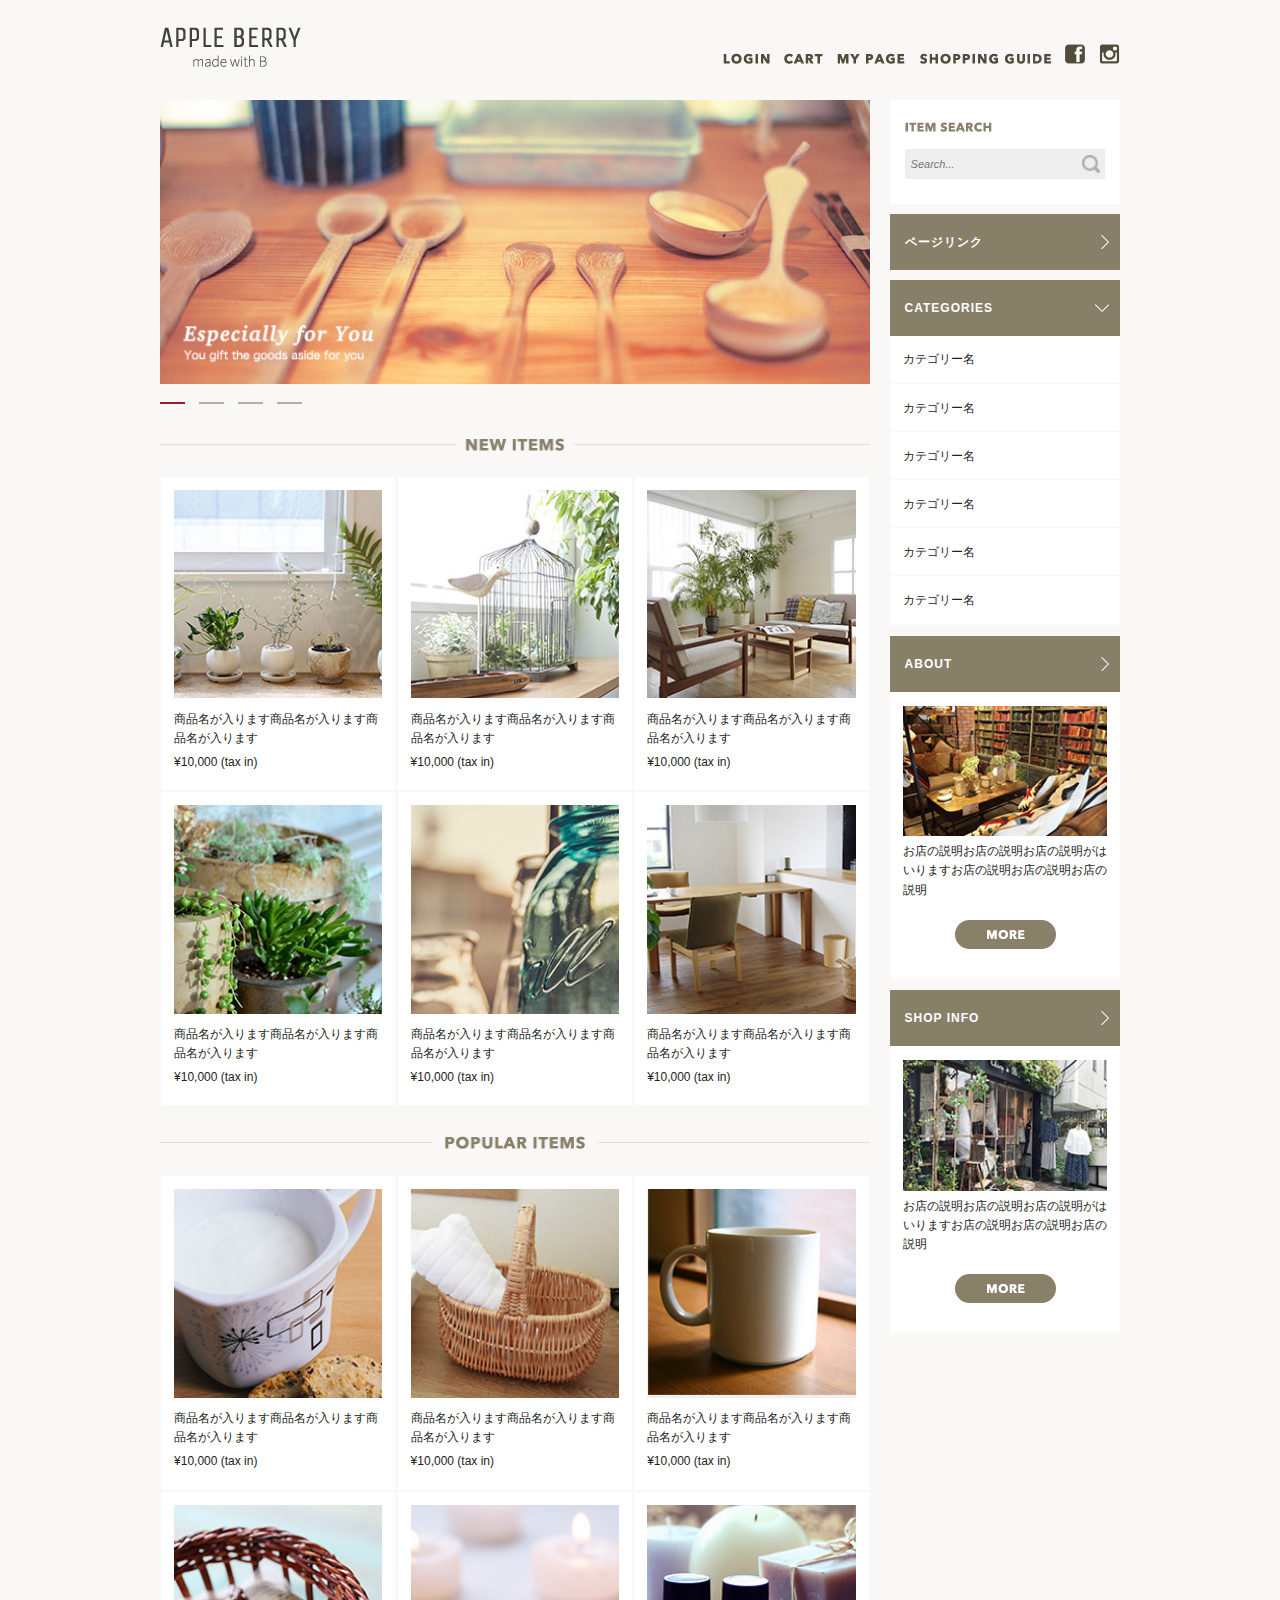
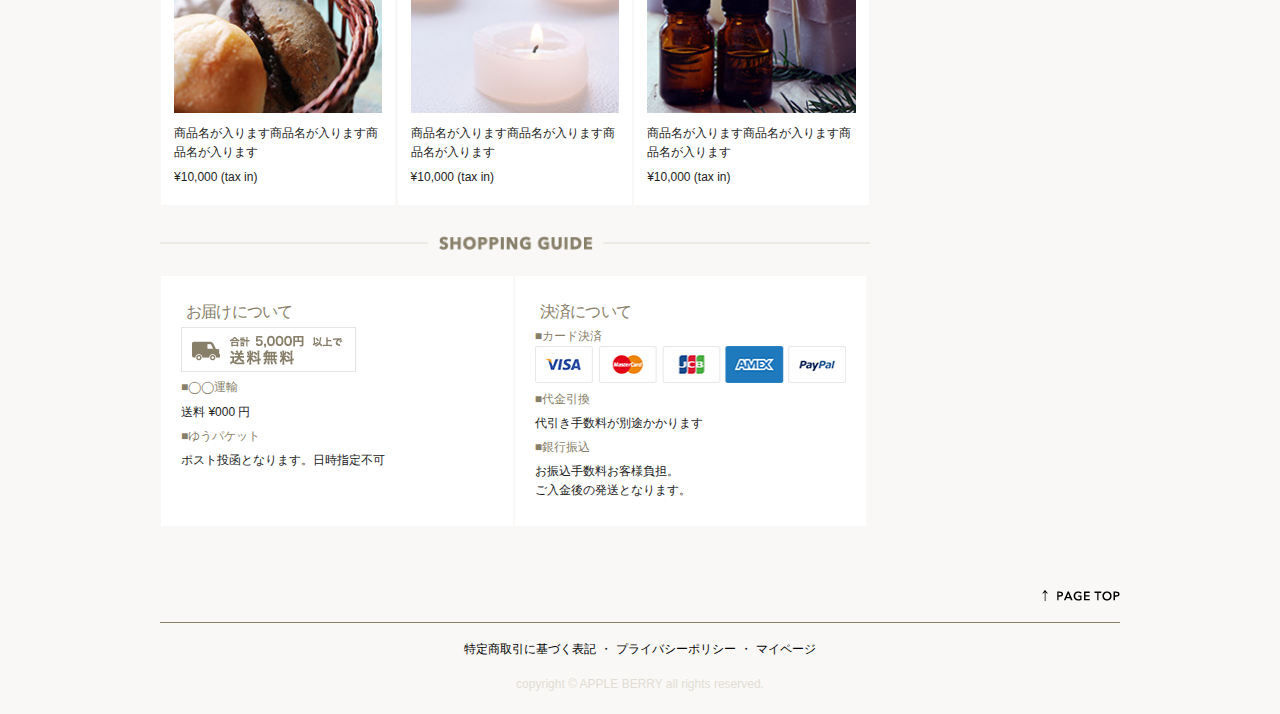
==== index.html @ 5401f638 "first commit" ====
<!DOCTYPE html>
<html>
    <head>
        <!-- Basic Page Needs
        –––––––––––––––––––––––––––––––––––––––––––––––––– -->
        <meta charset="UTF-8">
        <title>ショッピングサイト</title>

        <!-- Mobile Specific Metas
        –––––––––––––––––––––––––––––––––––––––––––––––––– -->
          <meta name="viewport" content="width=device-width, initial-scale=1">
        
        <!-- CSS
        –––––––––––––––––––––––––––––––––––––––––––––––––– -->
        <link rel="stylesheet" href="css/normalize.css">
        <link rel="stylesheet" href="css/skeleton.css">
        <link rel="stylesheet" href="css/style.css">
        <link rel="stylesheet" href="css/sp_style.css" media="(max-width: 549px)"><!-- SP用のCSSをパッケージ化 -->
        <link rel="stylesheet" href="css/pc_style.css" media="print,screen and (min-width: 550px)"><!-- PC用のCSSをパッケージ化 -->
        <link rel="stylesheet" href="owlcarousel/assets/owl.carousel.min.css">
        <link rel="stylesheet" href="owlcarousel/assets/owl.theme.default.min.css">

        <!-- jQuery -->
        <script type="text/javascript" src="https://ajax.googleapis.com/ajax/libs/jquery/1.10.2/jquery.min.js"></script>
        <!-- Owl Carousel JS -->
        <script src="owlcarousel/owl.carousel.min.js"></script>
        
        <!-- Owl Carouselを動作させるために追加 -->
        <script src="test-carousel.js"></script>
        
    </head>
    <body>
    <header class="container style1">
        <div class="row">
            <h1 id="LOGO" class="four columns">
                <img src="images/top/logo.png" alt="sp_navi" srcset="images/top/logo@2x.png 2x" /></h1>
            
            <nav class="eight columns">
                
            <div id="sp_menu">
            <ul class="sp_menu_li">
                <li><a href="#"><img src="images/top_sp/fb.png" alt="facebook" srcset="images/top_sp/fb@2x.png 2x" /></a></li>
                <li><a href="#"><img src="images/top_sp/insta.png" alt="insta" srcset="images/top_sp/insta@2x.png 2x" /></a></li>
                <li><div id="menu"><img src="images/top_sp/menu_icon.png" alt="menu_icon" srcset="images/top_sp/menu_icon@2x.png 2x" /></div>
                 </li>
            </ul>
            <div>
             <ul class="sp_menu_toggle">
              <li class="sp_menu_t"><a href="">ログイン</a></li>
              <li class="sp_menu_t"><a href="">カート</a></li>
              <li class="sp_menu_t"><a href="">マイページ</a></li>
              <li class="sp_menu_t sp_menu_t_l"><a href="">ショッピングガイド</a></li>
             </ul>
            </div>
</div>


            <div id="pc_menu">
            <ul class="pc_menu_li">
                <li><span class="menu_txt"><a href="#"><img src="images/top/menu_login.png" alt="login"></a></span></li>
                <li><span class="menu_txt"><a href="#"><img src="images/top/menu_cart.png" alt="cart"></a></span></li>
                <li><span class="menu_txt"><a href="#"><img src="images/top/menu_mypage.png" alt="my page"></a></span></li>
                <li><span class="menu_txt"><a href="#"><img src="images/top/menu_guide.png" alt="guide"></a></span></li>
                <li><a href="#"><img src="images/top/facebook.png" alt="facebook"></a></li>
                <li><a href="#"><img src="images/top/insta.png" alt="insta"></a></li>
            </ul>
            </div>
            </nav>
        </div>
    </header>
        
    <main class="container">
        <section class="row">
            <div id="MAIN_FIELD" class="nine columns">
                <div class="owl-carousel owl-theme">
                    <div> <img src="images/top/ca_banner.jpg" class="u-full-width"> </div>
                    <div> <img src="images/top/ca_banner.jpg" class="u-full-width"> </div>
                    <div> <img src="images/top/ca_banner.jpg" class="u-full-width"> </div>
                    <div> <img src="images/top/ca_banner.jpg" class="u-full-width"> </div>
                </div>
                
                <div id="NEW_ITEMS">
                    <div class="sub_title">
                        <img src="images/top/title_newitems.png" alt="title_newitems" class="u-full-width">
                    </div>
                    <div class="sub_title_sp">
                        <img src="images/top_sp/title_new_item.png" alt="title_newitems" srcset="images/top_sp/title_new_item@2x.png 2x">
                    </div>
                    <ul class="main_li">
                    <li>
                         <img src="images/top/item_01.jpg" class="u-full-width">
                         <div class="item_1">商品名が入ります商品名が入ります商品名が入ります</div>
                         <div class="item_2">¥10,000 (tax in)</div>
                    </li><li>
                         <img src="images/top/item_02.jpg" class="u-full-width">
                         <div class="item_1">商品名が入ります商品名が入ります商品名が入ります</div>
                         <div class="item_2">¥10,000 (tax in)</div>
                    </li><li>
                         <img src="images/top/item_03.jpg" class="u-full-width">
                         <div class="item_1">商品名が入ります商品名が入ります商品名が入ります</div>
                         <div class="item_2">¥10,000 (tax in)</div>
                     </li><li>
                         <img src="images/top/item_04.jpg" class="u-full-width">
                         <div class="item_1">商品名が入ります商品名が入ります商品名が入ります</div>
                         <div class="item_2">¥10,000 (tax in)</div>
                     </li><li>
                         <img src="images/top/item_05.jpg" class="u-full-width">
                         <div class="item_1">商品名が入ります商品名が入ります商品名が入ります</div>
                         <div class="item_2">¥10,000 (tax in)</div>
                     </li><li>
                         <img src="images/top/item_06.jpg" class="u-full-width">
                         <div class="item_1">商品名が入ります商品名が入ります商品名が入ります</div>
                         <div class="item_2">¥10,000 (tax in)</div>
                     </li>
                     </ul>
                </div>
                
                <div id="POPULAR_ITEMS">
                    <div class="sub_title">
                        <img src="images/top/title_popular.png" alt="title_popular" class="u-full-width">
                    </div>
                    <div class="sub_title_sp">
                        <img src="images/top_sp/title_popular.png" alt="title_popular" srcset="images/top_sp/title_popular@2x.png 2x">
                    </div>
                    <ul class="guide_box0">
                    <li>
                         <img src="images/top/item_07.jpg" class="u-full-width">
                         <div class="item_1">商品名が入ります商品名が入ります商品名が入ります</div>
                         <div class="item_2">¥10,000 (tax in)</div>
                     </li><li>
                         <img src="images/top/item_08.jpg" class="u-full-width">
                         <div class="item_1">商品名が入ります商品名が入ります商品名が入ります</div>
                         <div class="item_2">¥10,000 (tax in)</div>
                     </li><li>
                         <img src="images/top/item_09.jpg" class="u-full-width">
                         <div class="item_1">商品名が入ります商品名が入ります商品名が入ります</div>
                         <div class="item_2">¥10,000 (tax in)</div>
                     </li><li>
                         <img src="images/top/item_10.jpg" class="u-full-width">
                         <div class="item_1">商品名が入ります商品名が入ります商品名が入ります</div>
                         <div class="item_2">¥10,000 (tax in)</div>
                     </li><li>
                         <img src="images/top/item_11.jpg" class="u-full-width">
                         <div class="item_1">商品名が入ります商品名が入ります商品名が入ります</div>
                         <div class="item_2">¥10,000 (tax in)</div>
                     </li><li>
                         <img src="images/top/item_12.jpg" class="u-full-width">
                         <div class="item_1">商品名が入ります商品名が入ります商品名が入ります</div>
                         <div class="item_2">¥10,000 (tax in)</div>
                     </li>
                     </ul>
                </div>
            
                <div id="SHOPPING_GUIDE">
                    <div class="sub_title">
                        <img src="images/top/title_guide.png" alt="title_guide" class="u-full-width">
                    </div>
                    <div class="sub_title_sp">
                        <img src="images/top_sp/title_guide.png" alt="title_guide" srcset="images/top_sp/title_guide@2x.png 2x">
                    </div>
                    <ul class="guide_box1">
                        <li class="guide_box">
                             <h4>お届けについて</h4>
                             <img src="images/top/otodoke_banner.png" class="">
                             <div class="guide_1">■◯◯運輸</div>
                             <div class="item_1">送料 ¥000 円</div>
                             <div class="guide_1">■ゆうパケット</div>
                             <div class="item_1">ポスト投函となります。日時指定不可</div>
                        </li><li class="guide_box">
                             <h4>決済について</h4>
                             <div class="guide_1">■カード決済</div>
                             <img src="images/top/cards.png" class="u-full-width">
                             <div class="guide_1">■代金引換</div>
                             <div class="item_1">代引き手数料が別途かかります</div>
                             <div class="guide_1">■銀行振込</div>
                             <div class="item_1">お振込手数料お客様負担。<br>
                                ご入金後の発送となります。</div>
                        </li>
                    </ul>
                </div>

            </div>

            <div id="SUB_FIELD" class="three columns">
              <article id="SEARCH_ENGINE">
                <form action="#" method="post" name="search_engines">
                  <div class="pc_side"><img src="images/top/itemserch.png" alt="guide"></div>
                  <dl>
                    <dt><input type="search" id="SEARCH_TXT" placeholder="Search..." value="" name="search" size="30" maxlength="255"></dt>
                    <dd><input type="image" src="images/top/search_icon.png"></dd>
                  </dl>
                </form>
              </article>
              <article id="PAGE_LINK" class="sub_box link_box">
                  <h4>ページリンク</h4>
              </article>
              <article id="CATEGORIES" class="sub_box link_box link_box_a">
                  <h4>CATEGORIES</h4>
                  <ul>
                      <li>カテゴリー名</li>
                      <li>カテゴリー名</li>
                      <li>カテゴリー名</li>
                      <li>カテゴリー名</li>
                      <li>カテゴリー名</li>
                      <li>カテゴリー名</li>
                  </ul>
              </article>
              <article id="ABOUT" class="sub_box link_box">
                  <h4>ABOUT</h4>
                  <ul class="">
                      <li>
                         <img src="images/top/about_img.jpg" class="u-full-width pc_side">
                         <img src="images/top/about_img.jpg" width="49%" class="sp_side">
                         <div class="sub_box_right">お店の説明お店の説明お店の説明がはいりますお店の説明お店の説明お店の説明
                         <div class="more_b"><img src="images/top/more_btn.png"></div></div>
                      </li>
                  </ul>
              </article>
              <article id="SHOP_INFO" class="sub_box link_box">
                  <h4>SHOP INFO</h4>
                  <ul>
                      <li>
                         <img src="images/top/shopinfo_img.jpg" class="u-full-width pc_side">
                         <img src="images/top/shopinfo_img.jpg" width="49%" class="sp_side">
                         <div class="sub_box_right">お店の説明お店の説明お店の説明がはいりますお店の説明お店の説明お店の説明
                         <div class="more_b"><img src="images/top/more_btn.png"></div></div>
                      </li>
                  </ul>
              </article>
            
              <div>
                
              </div>

            </div>
            
            
  </section>
</main>


<footer class="container">
  <div id="page_top" class="row twelve columns">
    <a href="#"><img src="images/top/pagetop.png" alt="login"></a>
  </div>
  
  <div class="row twelve columns">
    <ul class="footer_list">
      <li><a href="#" title="特定商取引に基づく表記">特定商取引に基づく表記</a></li>
      <li>・</li>
      <li><a href="#" title="プライバシーポリシー">プライバシーポリシー</a></li>
      <li>・</li>
      <li><a href="#" title="マイページ">マイページ</a></li>
    </ul>

    <small class="twelve columns copyright">copyright &copy; APPLE BERRY all rights reserved.</small>
  </div>
</footer>

<script>
$(document).ready(function(){
  $("#menu").click(function(){
    $(".sp_menu_toggle").slideToggle();
  });
});
</script>

    </body>
</html>
---- css/skeleton.css ----
/*
* Skeleton V2.0.4
* Copyright 2014, Dave Gamache
* www.getskeleton.com
* Free to use under the MIT license.
* http://www.opensource.org/licenses/mit-license.php
* 12/29/2014
*/


/* Table of contents
––––––––––––––––––––––––––––––––––––––––––––––––––
- Grid
- Base Styles
- Typography
- Links
- Buttons
- Forms
- Lists
- Code
- Tables
- Spacing
- Utilities
- Clearing
- Media Queries
*/


/* Grid
–––––––––––––––––––––––––––––––––––––––––––––––––– */
.container {
  position: relative;
  width: 100%;
  max-width: 960px;
  margin: 0 auto;
  padding: 0 20px;
  box-sizing: border-box; }
.column,
.columns {
  width: 100%;
  float: left;
  box-sizing: border-box; }

/* For devices larger than 400px */
@media (min-width: 400px) {
  .container {
    width: 85%;
    padding: 0; }
}

/* For devices larger than 550px */
@media (min-width: 550px) {
  .container {
    width: 80%; }
  .column,
  .columns {
    margin-left: 4%; }
  .column:first-child,
  .columns:first-child {
    margin-left: 0; }

  .one.column,
  .one.columns                    { width: 4.66666666667%; }
  .two.columns                    { width: 13.3333333333%; }
  .three.columns                  { width: 22%;            }
  .four.columns                   { width: 30.6666666667%; }
  .five.columns                   { width: 39.3333333333%; }
  .six.columns                    { width: 48%;            }
  .seven.columns                  { width: 56.6666666667%; }
  .eight.columns                  { width: 65.3333333333%; }
  .nine.columns                   { width: 74.0%;          }
  .ten.columns                    { width: 82.6666666667%; }
  .eleven.columns                 { width: 91.3333333333%; }
  .twelve.columns                 { width: 100%; margin-left: 0; }

  .one-third.column               { width: 30.6666666667%; }
  .two-thirds.column              { width: 65.3333333333%; }

  .one-half.column                { width: 48%; }

  /* Offsets */
  .offset-by-one.column,
  .offset-by-one.columns          { margin-left: 8.66666666667%; }
  .offset-by-two.column,
  .offset-by-two.columns          { margin-left: 17.3333333333%; }
  .offset-by-three.column,
  .offset-by-three.columns        { margin-left: 26%;            }
  .offset-by-four.column,
  .offset-by-four.columns         { margin-left: 34.6666666667%; }
  .offset-by-five.column,
  .offset-by-five.columns         { margin-left: 43.3333333333%; }
  .offset-by-six.column,
  .offset-by-six.columns          { margin-left: 52%;            }
  .offset-by-seven.column,
  .offset-by-seven.columns        { margin-left: 60.6666666667%; }
  .offset-by-eight.column,
  .offset-by-eight.columns        { margin-left: 69.3333333333%; }
  .offset-by-nine.column,
  .offset-by-nine.columns         { margin-left: 78.0%;          }
  .offset-by-ten.column,
  .offset-by-ten.columns          { margin-left: 86.6666666667%; }
  .offset-by-eleven.column,
  .offset-by-eleven.columns       { margin-left: 95.3333333333%; }

  .offset-by-one-third.column,
  .offset-by-one-third.columns    { margin-left: 34.6666666667%; }
  .offset-by-two-thirds.column,
  .offset-by-two-thirds.columns   { margin-left: 69.3333333333%; }

  .offset-by-one-half.column,
  .offset-by-one-half.columns     { margin-left: 52%; }

}


/* Base Styles
–––––––––––––––––––––––––––––––––––––––––––––––––– */
/* NOTE
html is set to 62.5% so that all the REM measurements throughout Skeleton
are based on 10px sizing. So basically 1.5rem = 15px :) */
html {
  font-size: 62.5%; }
body {
  font-size: 1.5em; /* currently ems cause chrome bug misinterpreting rems on body element */
  line-height: 1.6;
  font-weight: 400;
  font-family: "Raleway", "HelveticaNeue", "Helvetica Neue", Helvetica, Arial, sans-serif;
  color: #222; }


/* Typography
–––––––––––––––––––––––––––––––––––––––––––––––––– */
h1, h2, h3, h4, h5, h6 {
  margin-top: 0;
  margin-bottom: 2rem;
  font-weight: 300; }
h1 { font-size: 4.0rem; line-height: 1.2;  letter-spacing: -.1rem;}
h2 { font-size: 3.6rem; line-height: 1.25; letter-spacing: -.1rem; }
h3 { font-size: 3.0rem; line-height: 1.3;  letter-spacing: -.1rem; }
h4 { font-size: 2.4rem; line-height: 1.35; letter-spacing: -.08rem; }
h5 { font-size: 1.8rem; line-height: 1.5;  letter-spacing: -.05rem; }
h6 { font-size: 1.5rem; line-height: 1.6;  letter-spacing: 0; }

/* Larger than phablet */
@media (min-width: 550px) {
  h1 { font-size: 5.0rem; }
  h2 { font-size: 4.2rem; }
  h3 { font-size: 3.6rem; }
  h4 { font-size: 3.0rem; }
  h5 { font-size: 2.4rem; }
  h6 { font-size: 1.5rem; }
}

p {
  margin-top: 0; }


/* Links
–––––––––––––––––––––––––––––––––––––––––––––––––– */
a {
  color: #1EAEDB; }
a:hover {
  color: #0FA0CE; }


/* Buttons
–––––––––––––––––––––––––––––––––––––––––––––––––– */
.button,
button,
input[type="submit"],
input[type="reset"],
input[type="button"] {
  display: inline-block;
  height: 38px;
  padding: 0 30px;
  color: #555;
  text-align: center;
  font-size: 11px;
  font-weight: 600;
  line-height: 38px;
  letter-spacing: .1rem;
  text-transform: uppercase;
  text-decoration: none;
  white-space: nowrap;
  background-color: transparent;
  border-radius: 4px;
  border: 1px solid #bbb;
  cursor: pointer;
  box-sizing: border-box; }
.button:hover,
button:hover,
input[type="submit"]:hover,
input[type="reset"]:hover,
input[type="button"]:hover,
.button:focus,
button:focus,
input[type="submit"]:focus,
input[type="reset"]:focus,
input[type="button"]:focus {
  color: #333;
  border-color: #888;
  outline: 0; }
.button.button-primary,
button.button-primary,
input[type="submit"].button-primary,
input[type="reset"].button-primary,
input[type="button"].button-primary {
  color: #FFF;
  background-color: #33C3F0;
  border-color: #33C3F0; }
.button.button-primary:hover,
button.button-primary:hover,
input[type="submit"].button-primary:hover,
input[type="reset"].button-primary:hover,
input[type="button"].button-primary:hover,
.button.button-primary:focus,
button.button-primary:focus,
input[type="submit"].button-primary:focus,
input[type="reset"].button-primary:focus,
input[type="button"].button-primary:focus {
  color: #FFF;
  background-color: #1EAEDB;
  border-color: #1EAEDB; }


/* Forms
–––––––––––––––––––––––––––––––––––––––––––––––––– */
input[type="email"],
input[type="number"],
input[type="search"],
input[type="text"],
input[type="tel"],
input[type="url"],
input[type="password"],
textarea,
select {
  height: 38px;
  padding: 6px 10px; /* The 6px vertically centers text on FF, ignored by Webkit */
  background-color: #fff;
  border: 1px solid #D1D1D1;
  border-radius: 4px;
  box-shadow: none;
  box-sizing: border-box; }
/* Removes awkward default styles on some inputs for iOS */
input[type="email"],
input[type="number"],
input[type="search"],
input[type="text"],
input[type="tel"],
input[type="url"],
input[type="password"],
textarea {
  -webkit-appearance: none;
     -moz-appearance: none;
          appearance: none; }
textarea {
  min-height: 65px;
  padding-top: 6px;
  padding-bottom: 6px; }
input[type="email"]:focus,
input[type="number"]:focus,
input[type="search"]:focus,
input[type="text"]:focus,
input[type="tel"]:focus,
input[type="url"]:focus,
input[type="password"]:focus,
textarea:focus,
select:focus {
  border: 1px solid #33C3F0;
  outline: 0; }
label,
legend {
  display: block;
  margin-bottom: .5rem;
  font-weight: 600; }
fieldset {
  padding: 0;
  border-width: 0; }
input[type="checkbox"],
input[type="radio"] {
  display: inline; }
label > .label-body {
  display: inline-block;
  margin-left: .5rem;
  font-weight: normal; }


/* Lists
–––––––––––––––––––––––––––––––––––––––––––––––––– */
ul {
  list-style: circle inside; }
ol {
  list-style: decimal inside; }
ol, ul {
  padding-left: 0;
  margin-top: 0; }
ul ul,
ul ol,
ol ol,
ol ul {
  margin: 1.5rem 0 1.5rem 3rem;
  font-size: 90%; }
li {
  margin-bottom: 1rem; }


/* Code
–––––––––––––––––––––––––––––––––––––––––––––––––– */
code {
  padding: .2rem .5rem;
  margin: 0 .2rem;
  font-size: 90%;
  white-space: nowrap;
  background: #F1F1F1;
  border: 1px solid #E1E1E1;
  border-radius: 4px; }
pre > code {
  display: block;
  padding: 1rem 1.5rem;
  white-space: pre; }


/* Tables
–––––––––––––––––––––––––––––––––––––––––––––––––– */
th,
td {
  padding: 12px 15px;
  text-align: left;
  border-bottom: 1px solid #E1E1E1; }
th:first-child,
td:first-child {
  padding-left: 0; }
th:last-child,
td:last-child {
  padding-right: 0; }


/* Spacing
–––––––––––––––––––––––––––––––––––––––––––––––––– */
button,
.button {
  margin-bottom: 1rem; }
input,
textarea,
select,
fieldset {
  margin-bottom: 1.5rem; }
pre,
blockquote,
dl,
figure,
table,
p,
ul,
ol,
form {
  margin-bottom: 2.5rem; }


/* Utilities
–––––––––––––––––––––––––––––––––––––––––––––––––– */
.u-full-width {
  width: 100%;
  box-sizing: border-box; }
.u-max-full-width {
  max-width: 100%;
  box-sizing: border-box; }
.u-pull-right {
  float: right; }
.u-pull-left {
  float: left; }


/* Misc
–––––––––––––––––––––––––––––––––––––––––––––––––– */
hr {
  margin-top: 3rem;
  margin-bottom: 3.5rem;
  border-width: 0;
  border-top: 1px solid #E1E1E1; }


/* Clearing
–––––––––––––––––––––––––––––––––––––––––––––––––– */

/* Self Clearing Goodness */
.container:after,
.row:after,
.u-cf {
  content: "";
  display: table;
  clear: both; }


/* Media Queries
–––––––––––––––––––––––––––––––––––––––––––––––––– */
/*
Note: The best way to structure the use of media queries is to create the queries
near the relevant code. For example, if you wanted to change the styles for buttons
on small devices, paste the mobile query code up in the buttons section and style it
there.
*/


/* Larger than mobile */
@media (min-width: 400px) {}

/* Larger than phablet (also point when grid becomes active) */
@media (min-width: 550px) {}

/* Larger than tablet */
@media (min-width: 750px) {}

/* Larger than desktop */
@media (min-width: 1000px) {}

/* Larger than Desktop HD */
@media (min-width: 1200px) {}
---- css/style.css ----
html {
  font-size: 62.5%;
}

body {
  background: #f9f8f6;
  margin: auto;
}



form,h1,h2,h3,h4,dl,dt,dd,ul,li{
	margin:0; padding:0;
}


/* SUB BOXに関する設定 */
.sub_box,#SEARCH_ENGINE{
	margin-bottom:10px;
	background:#fff;
}

/* 検索エンジン部分 */
#SEARCH_ENGINE{
	padding:15px;
}
input[type="search"]{
  border-radius: 0px;
	margin:10px auto;
	padding:3px 15% 3px 3%;
	width:82%;
	height:24px;
	border:none;
	background:#eee;
	font-size:1.1rem;
	font-style: italic;
	position:relative; /* 入力部分の上に検索ボタンを置くため */
	z-index:0; /* 入力部分の上に検索ボタンを置くため：重ね順を定義 */
	-webkit-appearance: textfield;
	-moz-box-sizing: content-box;
	-webkit-box-sizing: content-box;
	box-sizing: content-box;
	border:none;
}
input[type="image"]{
	float:right;
	margin:-34px 5px 0 0;
	position:relative; /* 入力部分の上に検索ボタンを置くため */
	z-index:100; /* 入力部分の上に検索ボタンを置くため：重ね順を定義 */
	height:18px;
}



.link_box h4{
	background:#887f69;
	color:#fff;
	font-size:1.2rem;
	padding:20px 15px;
	font-weight:bold;
	letter-spacing: 1px;
}

.link_box h4{
	background:#887f69 url(../images/top/next_icon.png) no-repeat 95% center;
}

.link_box_a h4{
	background:#887f69 url(../images/top/down_icon.png) no-repeat 95% center;
}


.link_box ul{
  margin: 0;
}

.link_box li{
	list-style: none;
	border-bottom:1px solid #f9f8f6;
  width: 100%;
}

.about_box ul{
  margin: 0;
}

.about_box li{
  box-sizing: border-box;
	list-style: none;
	border-bottom:1px solid #f9f8f6;
  width: 100%;
  padding: 12px;
}

.guide_box0{
	display:flex;
  flex-wrap: wrap;
}


.guide_box{
  padding: 20px;
  width:49.5%;
	font-size:1.2rem;
  }

.guide_box h4 {
  padding: 5px;
	font-size:1.6rem;
  color: #887f69;
    }

.guide_1{
  color: #887f69;
  }

#pankuzu{
  background-color: #e8e4da;
  margin-bottom: 10px;
  padding: 10px;
	font-size:1.1rem;
  color: #887f69;
  border-radius: 3px; 
}

#cate_image{
	margin-bottom: 5px;
}


.next_box {
	display:flex;
  justify-content: space-between;
}

.next_box0{
	background-color: #887f69;
	color: #fff;
	padding: 8px 0;
	width: 120px;
	text-align: center;
	font-size: 1.4rem;
	font-weight:bold;
	letter-spacing: 1px;
}

#products_box{
	background: #fff;
	margin-bottom:30px;
}

#products_id {
    font-weight: normal;
    font-size: 1.0rem;
    color: #a6a6a6;
}

#products_name{
	padding:0 0 30px;
	margin-bottom:20px;
	font-size:1.4rem;
	font-weight:bold;
	border-bottom: 1px solid #e2ddd4;
}
#products_id{
	font-weight:normal;
	font-size:1.1rem;
	color: #b0b0b0;
}

#display_box{
	margin-bottom: 20px;
	padding-bottom:20px;
	border-bottom:1px solid #e2ddd4;
}
#display_box img{
	width:100%;
	display:block;
}
#list_img li img{
	border:1px solid #fff;
	border-top:none;
}

#cart_box h3 {
    font-size: 1.5rem;
    font-weight: bold;
    color: #8a8168;
    padding-top: 20px;
}

#cart_box table {
    margin-top: 20px;
    width: 100%;
}

#cart_box table, #cart_box tr, #cart_box th, #cart_box td {
    border: 1px solid #e2ddd4;
}

#cart_box th, #cart_box td {
    padding: 10px 0;
    text-align: center;
}

#cart_box th {
    font-size: 1.2rem;
    color: #998669;
    font-weight: normal;
    background: #f9f9f5;
}


#price_data {
    border-top: 1px solid #e2ddd4;
    border-bottom: 1px solid #e2ddd4;
}

#products_details {
	margin-top: 30px;
}

#products_details h2{
    font-size: 1.5rem;
    font-weight: bold;
    color: #8a8168;
	border-bottom:1px solid #8a8168;
	padding: 10px 0;
}

#products_details h3{
    font-size: 1.5rem;
    font-weight: bold;
    color: #8a8168;
	padding: 20px 0;
}

#products_details p{
    font-size: 1.4rem;
}

#products_details table {
    margin-top: 20px;
    width: 100%;
}

#products_details table, #products_details tr, #products_details th, #products_details td {
    border: 1px solid #e2ddd4;
}

#products_details th, #products_details td {
    padding: 10px 0;
    text-align: center;
    font-size: 1.2rem;
    color: #998669;
}

#products_details th {
	width: 30%;
    font-weight: normal;
    background: #f9f9f5;
}

.form_wrap h3 {
    width: 35%;
}

.form_wrap h3, .form_wrap div {
    display: inline-block;
    padding: 10px 0 0;
    margin-bottom: 10px;
}

.form_wrap div {
    width: 62%;
    white-space: nowrap;
}

.price_text1{
    font-size: 1.4rem;
    font-style: italic;
    color: #e80f66;
}

.price_text2{
    font-size: 2.2rem;
    font-style: italic;
    color: #e80f66;
}

.price_text3{
    font-size: 1.4rem;
    padding-left: 1px;
}


#quantity_data {
    margin-bottom: -15px;
}

#quantity_data h3{
    font-size: 1.5rem;
    font-weight: bold;
    color: #8a8168;
	padding: 20px 0;
}


.clearfix::after {
    content: '';
    display: block;
    clear: both;
}

input{
	margin: 0;
}
---- css/sp_style.css ----
header {
	padding:20px 0 0 !important;
	text-align: center;
}

#sp_menu {
  display: block;
}

#pc_menu {
  display: none;
}
header .sp_menu_li {
}

header li.menu_txt a {
  display: inline-block;
  line-height: 40px;
}


header ul {
  padding: 10px 0 0;
	text-align: center;
}

header li {
  display: inline-block;
  margin: 20px 0 0 10px;
}

header li {
  vertical-align: bottom;
}

#menu {
  cursor: pointer;
}

.sp_menu_toggle {
  background: #ff6d77;
  padding: 15px;
  display: none;
}

.sp_menu_t {
    width: 100%;
    margin: 5px 0;
    font-size:1.5rem;
    text-align: left;
    border-bottom: 1px solid #fff;
    padding-bottom: 10px;
}

.sp_menu_t_l {
    border-bottom: none;
}


.sp_menu_t a {
    text-decoration: none;
    color: #fff
}


footer {
  margin: 0 auto;
  text-align: center;
  line-height: 20px;
}

footer a {
  color: #000;
  text-decoration: none;
  font-size: 1.2rem;
}

footer a:hover {
  color: #b0b0b0;
}

footer .copyright {
  color: #e2ddd4;  
  margin-bottom: 20px;
}

footer .footer_list{
  padding: 20px 0 10px;
  margin: 0;
}

footer #page_top {
  text-align: center;
  border-bottom: 1px solid #887f69;
  padding-bottom: 15px;
}

footer ui{
}

footer li{
	display:inline-block;
	font-size:1.2rem;
}

.container {
    padding: 0 10px;
}

main ul{
  margin: 10px 0 20px 0 ;
}

main li{
  box-sizing: border-box;
	display:inline-block;
	font-size:1.1rem;
	background:#fff;
  margin: 1px 0.2%;
  padding: 10px;
  width:49% ;
}

.main_li_products{
  margin: 0 0.35%;
  padding: 0;
  width:19.3% ;
}

.sub_title{
  display:none;
  }

.sub_title_sp{
  text-align: center;
    padding: 0;
}

.sub_title_sp0{
  padding-top: 20px;  
}


.link_box h4{
	padding:15px;
}

.item_1{
  margin: 3px 0 10px 0;
  }

.item_2{
  margin: 3px 0 0 0;
  }

.more_b{
	margin:20px auto 10px;
	text-align: left;
}

.guide_box{
  padding: 20px;
	font-size:1.1rem;
  width:100% ;
  }

.guide_1{
	margin: 5px 0;
}

.sub_box_right {
  width: 48%;
  display: inline-block;
  vertical-align: top;
  padding: 0 0 0 5px;
} 



#cart_box h3 {
  margin-top: -15px;
}

#cart_box1 {
  border-bottom: 1px solid #e2ddd4;
  padding-bottom: 5px;
}

#products_box {
  margin : 10px 0 0 0;
  padding: 20px 10px 10px 10px;
}

#products_id {
    display: block;
    padding: 5px 0 0 0;
    margin-bottom: -10px;
}


#add_to_cart {
    width: 225px;
  margin: 10px auto 0;
}

#products_details {
    margin-top: 10px;
}

.cart_box1 {
    border-top: 1px solid #e2ddd4;
}

#products_details td {
    text-align: left;
    padding: 10px;
}

input[type="text"] {
    max-width: 140px;
}

.pc_side{
  display: none;
}
---- css/pc_style.css ----
header {
	padding:20px 0 0 !important;

}

.style1{
  margin-bottom: 20px;
}

.three.columns{
  width: 24%; 
  margin-left: 2%;
  }

#sp_menu {
  display: none;
}

#pc_menu {
  display: block;
}
header .pc_menu_li {
  margin: 0;
  padding: 0;
}
header li.menu_txt a {
  display: inline-block;
  line-height: 40px;
}


header ul {
  float: right;
  padding: 10px 0 0;
}

header li {
  display: inline-block;
  margin: 20px 0 0 10px;
}

header li, header li * {
  vertical-align: bottom;
}


footer {
  margin: 0 auto;
  text-align: center;
  line-height: 20px;
}

footer a {
  color: #000;
  text-decoration: none;
  font-size: 1.2rem;
}

footer a:hover {
  color: #b0b0b0;
}

footer .copyright {
  color: #e2ddd4;  
  margin-bottom: 20px;
}

footer .footer_list{
  padding: 15px;
  margin: 0;
}

footer #page_top {
  text-align: right;
  border-bottom: 1px solid #887f69;
  padding-bottom: 15px;
}

footer ui{
    margin: 0;
}

footer li{
	display:inline-block;
	font-size:1.2rem;
}

main ul{
  margin: 0 0 20px 0 ;
}

main li{
  box-sizing: border-box;
	display:inline-block;
	font-size:1.2rem;
	background:#fff;
  margin: 1px 0.15%;
  padding: 13px;
  width:33% ;
}

#NEW_ITEMS{
  margin: 0;
}

#POPULAR_ITEMS{
  margin: 0;
  }

/* 
#SUB_FIELD{
  margin-left: 20px;
} 
*/

.sub_title{
  padding: 8px 0 17px 0 ;
  }

.sub_title_sp{
  display: none;
}

.item_1{
  margin: 5px 0;
  }

.item_2{
  margin: 5px 0;
  }

.more_b{
	margin:20px auto 10px;
	text-align: center;
}

.guide_box1{
	display:flex;
}

.guide_box{
  padding: 20px;
  width:49.5%;
	font-size:1.2rem;
  margin-bottom: 40px;
}

.sp_side{
  display: none;
}



#products_box {
  margin-top: 10px;
    padding: 40px 5%;
}


#products_id{
	float:right;
  padding-top: 5px;
}

#display_img{
	width:71.4%;
	float:left;
}
#display_img img{
	border-right:1px solid #fff;
}
#list_img{
	width:28.5%;
	float:right;
}

#list_img li{
	width:49.7%;
	float:left;
	padding: 0 0 0 5px;
}


#cart_box1 {
    float: left;
    width: 55%;
}
.cart_box0 {
    border-bottom: 1px solid #e2ddd4;
    padding-bottom: 3px;
}

.cart_box3 {
    border-top: 1px solid #e2ddd4;
    margin-bottom: 10px;
    padding-top: 3px;
}


#add_to_cart {
    width: 225px;
    float: right;
}

input[type="text"] {
  max-width: 150px;
}
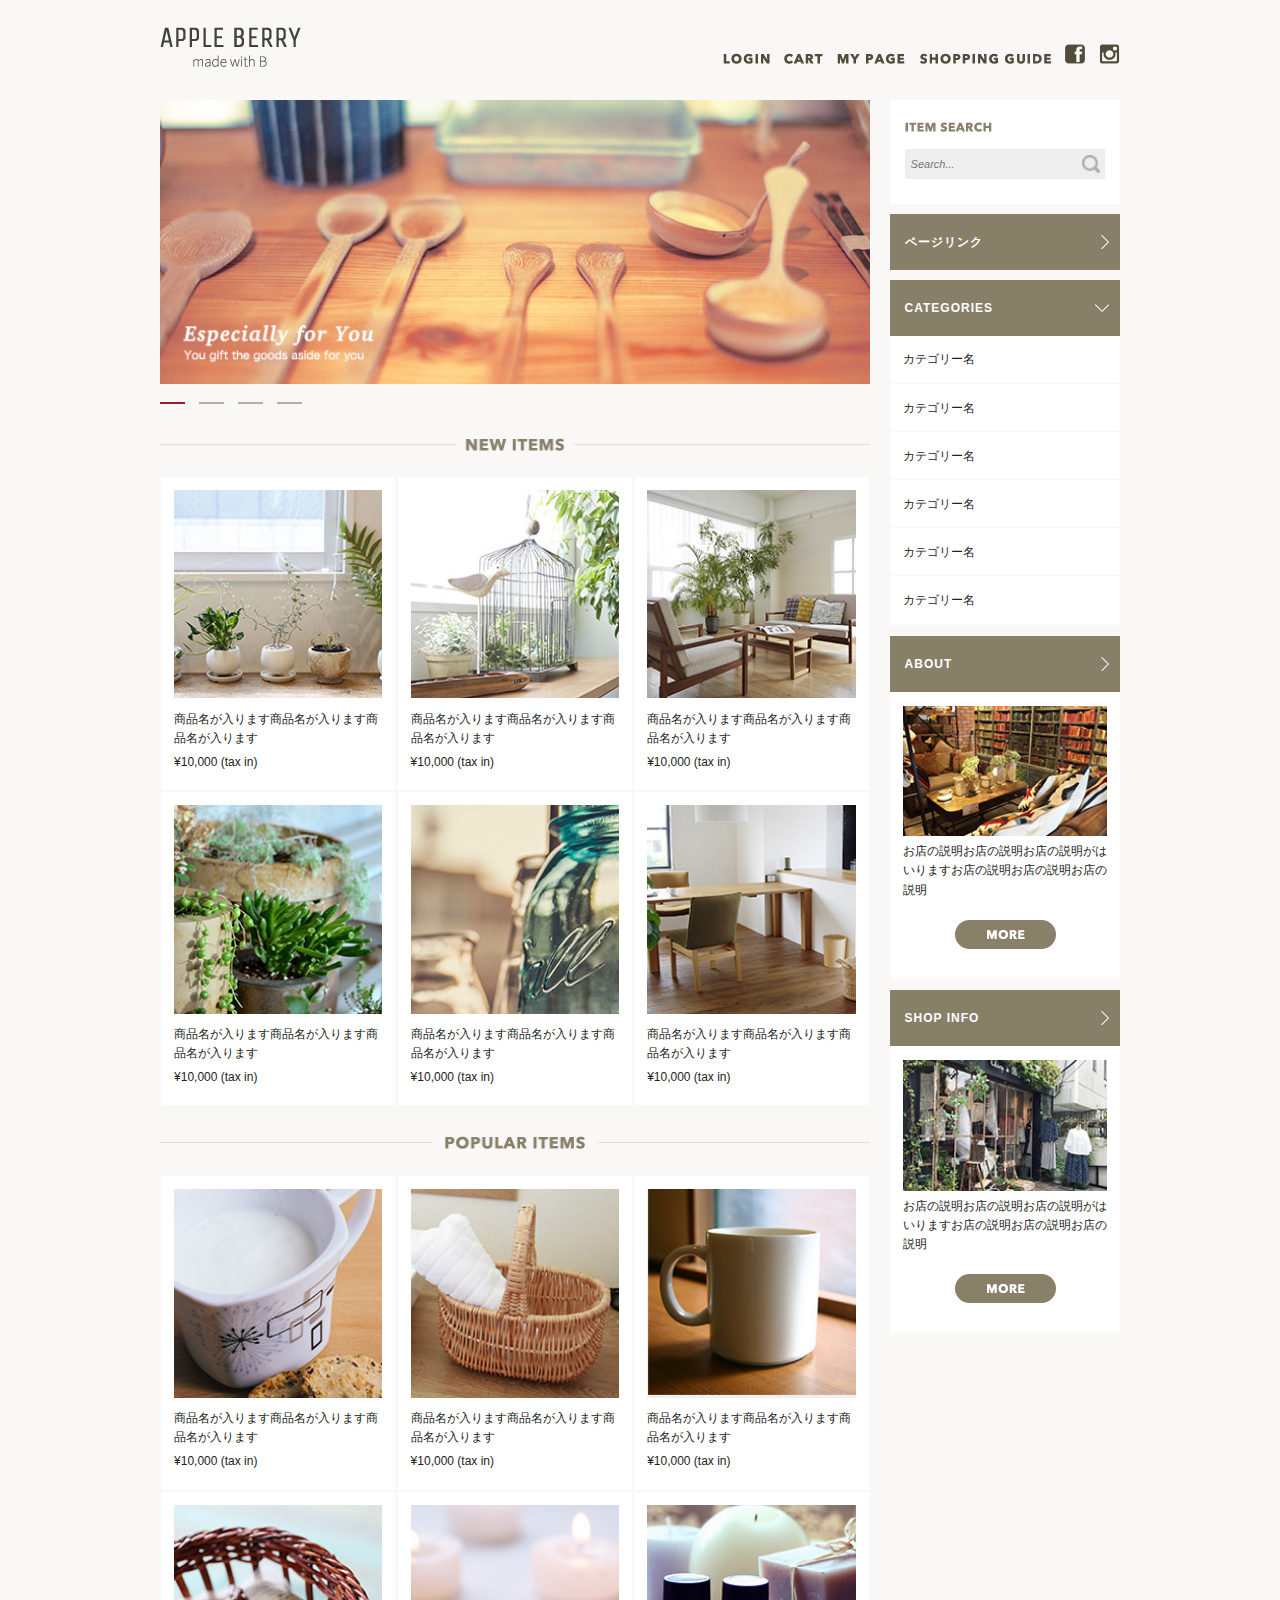
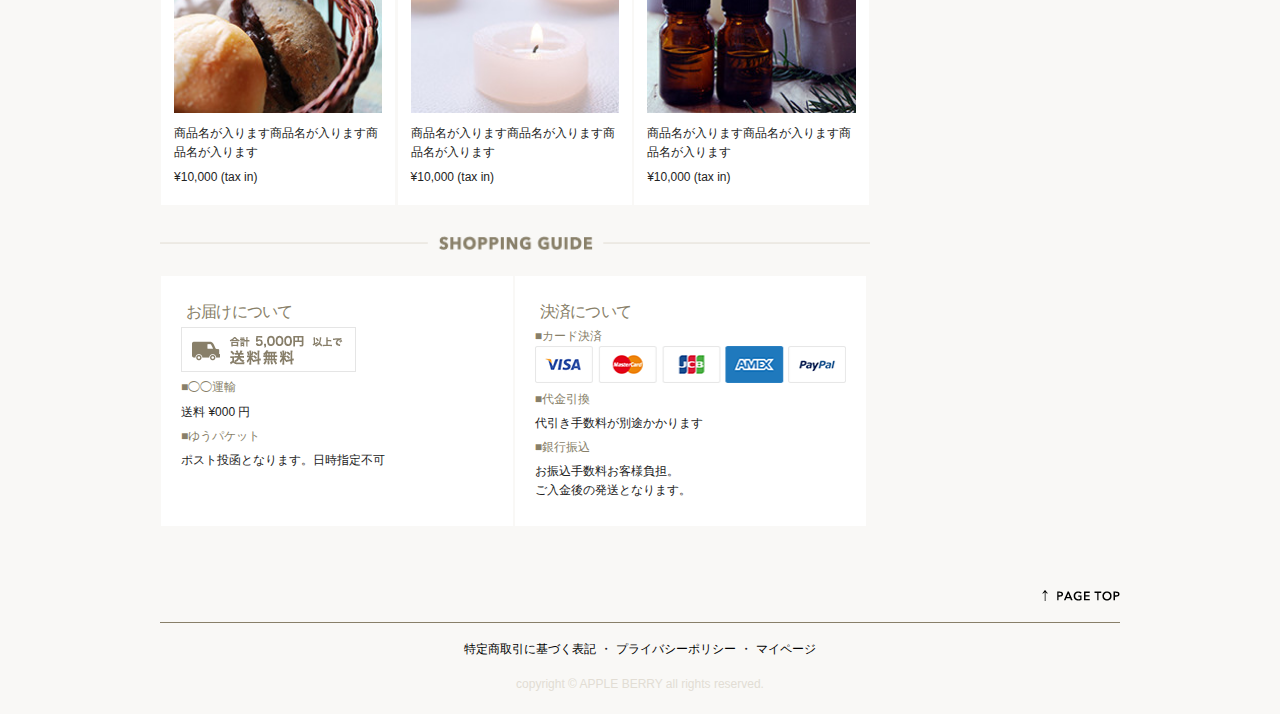
==== commit 632dbd61: "2nd commit" ====
--- a/index.html
+++ b/index.html
@@ -1,5 +1,5 @@
 <!DOCTYPE html>
-<html>
+<html lang="ja">
     <head>
         <!-- Basic Page Needs
         –––––––––––––––––––––––––––––––––––––––––––––––––– -->
@@ -21,7 +21,7 @@
         <link rel="stylesheet" href="owlcarousel/assets/owl.theme.default.min.css">
 
         <!-- jQuery -->
-        <script type="text/javascript" src="https://ajax.googleapis.com/ajax/libs/jquery/1.10.2/jquery.min.js"></script>
+        <script src="https://ajax.googleapis.com/ajax/libs/jquery/1.10.2/jquery.min.js"></script>
         <!-- Owl Carousel JS -->
         <script src="owlcarousel/owl.carousel.min.js"></script>
         
@@ -73,10 +73,10 @@
         <section class="row">
             <div id="MAIN_FIELD" class="nine columns">
                 <div class="owl-carousel owl-theme">
-                    <div> <img src="images/top/ca_banner.jpg" class="u-full-width"> </div>
-                    <div> <img src="images/top/ca_banner.jpg" class="u-full-width"> </div>
-                    <div> <img src="images/top/ca_banner.jpg" class="u-full-width"> </div>
-                    <div> <img src="images/top/ca_banner.jpg" class="u-full-width"> </div>
+                    <div> <img src="images/top/ca_banner.jpg" alt="" class="u-full-width"> </div>
+                    <div> <img src="images/top/ca_banner.jpg" alt="" class="u-full-width"> </div>
+                    <div> <img src="images/top/ca_banner.jpg" alt="" class="u-full-width"> </div>
+                    <div> <img src="images/top/ca_banner.jpg" alt="" class="u-full-width"> </div>
                 </div>
                 
                 <div id="NEW_ITEMS">
@@ -88,27 +88,27 @@
                     </div>
                     <ul class="main_li">
                     <li>
-                         <img src="images/top/item_01.jpg" class="u-full-width">
+                         <img src="images/top/item_01.jpg" alt="item" class="u-full-width">
                          <div class="item_1">商品名が入ります商品名が入ります商品名が入ります</div>
                          <div class="item_2">¥10,000 (tax in)</div>
                     </li><li>
-                         <img src="images/top/item_02.jpg" class="u-full-width">
+                         <img src="images/top/item_02.jpg" alt="item" class="u-full-width">
                          <div class="item_1">商品名が入ります商品名が入ります商品名が入ります</div>
                          <div class="item_2">¥10,000 (tax in)</div>
                     </li><li>
-                         <img src="images/top/item_03.jpg" class="u-full-width">
-                         <div class="item_1">商品名が入ります商品名が入ります商品名が入ります</div>
-                         <div class="item_2">¥10,000 (tax in)</div>
-                     </li><li>
-                         <img src="images/top/item_04.jpg" class="u-full-width">
-                         <div class="item_1">商品名が入ります商品名が入ります商品名が入ります</div>
-                         <div class="item_2">¥10,000 (tax in)</div>
-                     </li><li>
-                         <img src="images/top/item_05.jpg" class="u-full-width">
-                         <div class="item_1">商品名が入ります商品名が入ります商品名が入ります</div>
-                         <div class="item_2">¥10,000 (tax in)</div>
-                     </li><li>
-                         <img src="images/top/item_06.jpg" class="u-full-width">
+                         <img src="images/top/item_03.jpg" alt="item" class="u-full-width">
+                         <div class="item_1">商品名が入ります商品名が入ります商品名が入ります</div>
+                         <div class="item_2">¥10,000 (tax in)</div>
+                     </li><li>
+                         <img src="images/top/item_04.jpg" alt="item" class="u-full-width">
+                         <div class="item_1">商品名が入ります商品名が入ります商品名が入ります</div>
+                         <div class="item_2">¥10,000 (tax in)</div>
+                     </li><li>
+                         <img src="images/top/item_05.jpg" alt="item" class="u-full-width">
+                         <div class="item_1">商品名が入ります商品名が入ります商品名が入ります</div>
+                         <div class="item_2">¥10,000 (tax in)</div>
+                     </li><li>
+                         <img src="images/top/item_06.jpg" alt="" class="u-full-width">
                          <div class="item_1">商品名が入ります商品名が入ります商品名が入ります</div>
                          <div class="item_2">¥10,000 (tax in)</div>
                      </li>
@@ -124,27 +124,27 @@
                     </div>
                     <ul class="guide_box0">
                     <li>
-                         <img src="images/top/item_07.jpg" class="u-full-width">
-                         <div class="item_1">商品名が入ります商品名が入ります商品名が入ります</div>
-                         <div class="item_2">¥10,000 (tax in)</div>
-                     </li><li>
-                         <img src="images/top/item_08.jpg" class="u-full-width">
-                         <div class="item_1">商品名が入ります商品名が入ります商品名が入ります</div>
-                         <div class="item_2">¥10,000 (tax in)</div>
-                     </li><li>
-                         <img src="images/top/item_09.jpg" class="u-full-width">
-                         <div class="item_1">商品名が入ります商品名が入ります商品名が入ります</div>
-                         <div class="item_2">¥10,000 (tax in)</div>
-                     </li><li>
-                         <img src="images/top/item_10.jpg" class="u-full-width">
-                         <div class="item_1">商品名が入ります商品名が入ります商品名が入ります</div>
-                         <div class="item_2">¥10,000 (tax in)</div>
-                     </li><li>
-                         <img src="images/top/item_11.jpg" class="u-full-width">
-                         <div class="item_1">商品名が入ります商品名が入ります商品名が入ります</div>
-                         <div class="item_2">¥10,000 (tax in)</div>
-                     </li><li>
-                         <img src="images/top/item_12.jpg" class="u-full-width">
+                         <img src="images/top/item_07.jpg" alt="item" class="u-full-width">
+                         <div class="item_1">商品名が入ります商品名が入ります商品名が入ります</div>
+                         <div class="item_2">¥10,000 (tax in)</div>
+                     </li><li>
+                         <img src="images/top/item_08.jpg" alt="item" class="u-full-width">
+                         <div class="item_1">商品名が入ります商品名が入ります商品名が入ります</div>
+                         <div class="item_2">¥10,000 (tax in)</div>
+                     </li><li>
+                         <img src="images/top/item_09.jpg" alt="item" class="u-full-width">
+                         <div class="item_1">商品名が入ります商品名が入ります商品名が入ります</div>
+                         <div class="item_2">¥10,000 (tax in)</div>
+                     </li><li>
+                         <img src="images/top/item_10.jpg" alt="item" class="u-full-width">
+                         <div class="item_1">商品名が入ります商品名が入ります商品名が入ります</div>
+                         <div class="item_2">¥10,000 (tax in)</div>
+                     </li><li>
+                         <img src="images/top/item_11.jpg" alt="item" class="u-full-width">
+                         <div class="item_1">商品名が入ります商品名が入ります商品名が入ります</div>
+                         <div class="item_2">¥10,000 (tax in)</div>
+                     </li><li>
+                         <img src="images/top/item_12.jpg" alt="item" class="u-full-width">
                          <div class="item_1">商品名が入ります商品名が入ります商品名が入ります</div>
                          <div class="item_2">¥10,000 (tax in)</div>
                      </li>
@@ -161,7 +161,7 @@
                     <ul class="guide_box1">
                         <li class="guide_box">
                              <h4>お届けについて</h4>
-                             <img src="images/top/otodoke_banner.png" class="">
+                             <img src="images/top/otodoke_banner.png" alt="" class="">
                              <div class="guide_1">■◯◯運輸</div>
                              <div class="item_1">送料 ¥000 円</div>
                              <div class="guide_1">■ゆうパケット</div>
@@ -169,7 +169,7 @@
                         </li><li class="guide_box">
                              <h4>決済について</h4>
                              <div class="guide_1">■カード決済</div>
-                             <img src="images/top/cards.png" class="u-full-width">
+                             <img src="images/top/cards.png" alt="" class="u-full-width">
                              <div class="guide_1">■代金引換</div>
                              <div class="item_1">代引き手数料が別途かかります</div>
                              <div class="guide_1">■銀行振込</div>
@@ -182,15 +182,15 @@
             </div>
 
             <div id="SUB_FIELD" class="three columns">
-              <article id="SEARCH_ENGINE">
+              <div id="SEARCH_ENGINE">
                 <form action="#" method="post" name="search_engines">
                   <div class="pc_side"><img src="images/top/itemserch.png" alt="guide"></div>
                   <dl>
                     <dt><input type="search" id="SEARCH_TXT" placeholder="Search..." value="" name="search" size="30" maxlength="255"></dt>
-                    <dd><input type="image" src="images/top/search_icon.png"></dd>
+                    <dd><input type="image" src="images/top/search_icon.png" alt="search_icon"></dd>
                   </dl>
                 </form>
-              </article>
+              </div>
               <article id="PAGE_LINK" class="sub_box link_box">
                   <h4>ページリンク</h4>
               </article>
@@ -209,10 +209,10 @@
                   <h4>ABOUT</h4>
                   <ul class="">
                       <li>
-                         <img src="images/top/about_img.jpg" class="u-full-width pc_side">
-                         <img src="images/top/about_img.jpg" width="49%" class="sp_side">
+                         <img src="images/top/about_img.jpg" alt="" class="u-full-width pc_side">
+                         <img src="images/top/about_img.jpg" alt="" class="sp_side sub_field_img">
                          <div class="sub_box_right">お店の説明お店の説明お店の説明がはいりますお店の説明お店の説明お店の説明
-                         <div class="more_b"><img src="images/top/more_btn.png"></div></div>
+                         <div class="more_b"><img src="images/top/more_btn.png" alt=""></div></div>
                       </li>
                   </ul>
               </article>
@@ -220,10 +220,10 @@
                   <h4>SHOP INFO</h4>
                   <ul>
                       <li>
-                         <img src="images/top/shopinfo_img.jpg" class="u-full-width pc_side">
-                         <img src="images/top/shopinfo_img.jpg" width="49%" class="sp_side">
+                         <img src="images/top/shopinfo_img.jpg" alt="" class="u-full-width pc_side">
+                         <img src="images/top/shopinfo_img.jpg" alt="" class="sp_side sub_field_img">
                          <div class="sub_box_right">お店の説明お店の説明お店の説明がはいりますお店の説明お店の説明お店の説明
-                         <div class="more_b"><img src="images/top/more_btn.png"></div></div>
+                         <div class="more_b"><img src="images/top/more_btn.png" alt=""></div></div>
                       </li>
                   </ul>
               </article>
--- a/css/sp_style.css
+++ b/css/sp_style.css
@@ -176,7 +176,9 @@
   padding: 0 0 0 5px;
 } 
 
-
+.sub_field_img{
+  width:49% ;
+}
 
 #cart_box h3 {
   margin-top: -15px;
